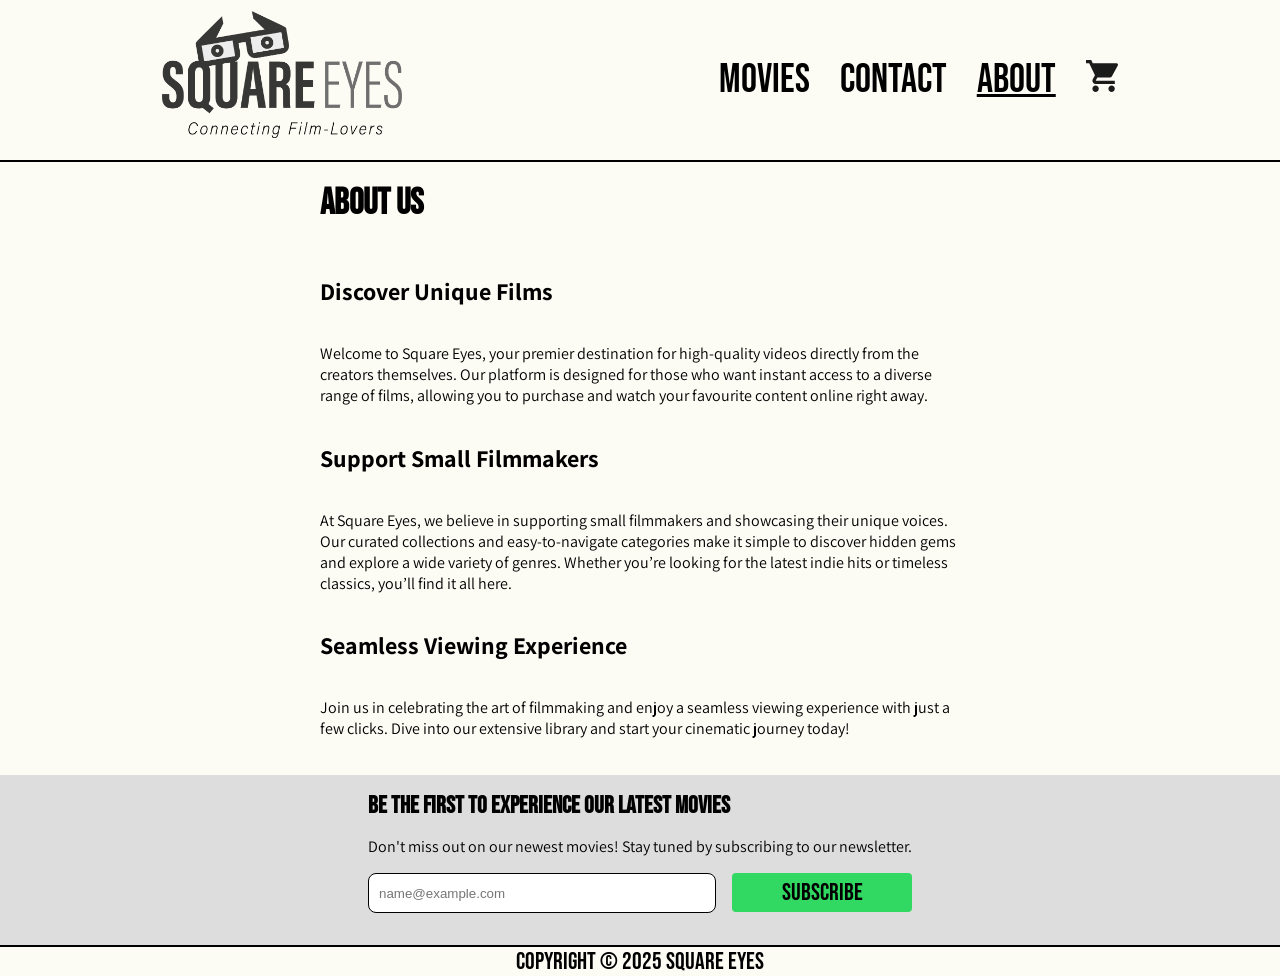
==== public/about.html @ 6554b909 "Restructured files and folder, and deleted leftover/empty css folder on root level." ====
<!DOCTYPE html>
<html lang="en">

<head>
    <meta charset="UTF-8">
    <meta name="description" content="Learn more about Square Eyes, our mission, and our commitment to providing unique, high-quality movies.">
    <meta name="viewport" content="width=device-width, initial-scale=1.0">
    <title>Square Eyes - About Us</title>
    <link rel="stylesheet" href="assets/css/styles.css">
</head>

<body>
<header class="flex align-center justify-space-around">
    <a href="index.html">
        <img src="assets/images/SquareEyes_Logo.png" id="logo" alt="Square Eyes logo">
    </a>
    <nav class="hide-on-mobile">
        <ul class="flex">
            <li><a href="index.html">Movies</a></li>
            <li><a href="contact.html">Contact</a></li>
            <li><a class="active-tab" href="about.html">About</a></li>
            <li>
                <a href="checkout.html" aria-label="Go to checkout">
                    <svg xmlns="http://www.w3.org/2000/svg" width="32" height="32" viewBox="0 0 32 32">
                        <path d="M25.6 25.6C23.824 25.6 22.4 27.024 22.4 28.8C22.4 29.6487 22.7371 30.4626 23.3373 31.0627C23.9374 31.6629 24.7513 32 25.6 32C26.4487 32 27.2626 31.6629 27.8627 31.0627C28.4629 30.4626 28.8 29.6487 28.8 28.8C28.8 27.9513 28.4629 27.1374 27.8627 26.5373C27.2626 25.9371 26.4487 25.6 25.6 25.6ZM0 0V3.2H3.2L8.96 15.344L6.784 19.264C6.544 19.712 6.4 20.24 6.4 20.8C6.4 21.6487 6.73714 22.4626 7.33726 23.0627C7.93737 23.6629 8.75131 24 9.6 24H28.8V20.8H10.272C10.1659 20.8 10.0642 20.7579 9.98916 20.6828C9.91414 20.6078 9.872 20.5061 9.872 20.4C9.872 20.32 9.888 20.256 9.92 20.208L11.36 17.6H23.28C24.48 17.6 25.536 16.928 26.08 15.952L31.808 5.6C31.92 5.344 32 5.072 32 4.8C32 4.37565 31.8314 3.96869 31.5314 3.66863C31.2313 3.36857 30.8243 3.2 30.4 3.2H6.736L5.232 0M9.6 25.6C7.824 25.6 6.4 27.024 6.4 28.8C6.4 29.6487 6.73714 30.4626 7.33726 31.0627C7.93737 31.6629 8.75131 32 9.6 32C10.4487 32 11.2626 31.6629 11.8627 31.0627C12.4629 30.4626 12.8 29.6487 12.8 28.8C12.8 27.9513 12.4629 27.1374 11.8627 26.5373C11.2626 25.9371 10.4487 25.6 9.6 25.6Z" fill="#1B1B1A" />
                    </svg>
                </a>
            </li>
        </ul>
    </nav>
    <label id="hamburger-menu" aria-label="Toggle mobile navigation menu">
        <input type="checkbox">
    </label>
    <aside id="sidebar">
        <nav>
            <ul>
                <li>
                    <svg xmlns="http://www.w3.org/2000/svg" width="32" height="28" viewBox="0 0 40 32">
                        <path d="M0 32V0H4L8 8H14L10 0H14L18 8H24L20 0H24L28 8H34L30 0H40V32H0Z" fill="black" />
                    </svg>
                    <a href="index.html">Movies</a>
                </li>
                <li>
                    <svg xmlns="http://www.w3.org/2000/svg" width="32" height="24" viewBox="0 0 40 32">
                        <path d="M4 32C2.9 32 1.95867 31.6087 1.176 30.826C0.393333 30.0433 0.00133333 29.1013 0 28V4C0 2.9 0.392 1.95867 1.176 1.176C1.96 0.393333 2.90133 0.00133333 4 0H36C37.1 0 38.042 0.392 38.826 1.176C39.61 1.96 40.0013 2.90133 40 4V28C40 29.1 39.6087 30.042 38.826 30.826C38.0433 31.61 37.1013 32.0013 36 32H4ZM20 18L36 8V4L20 14L4 4V8L20 18Z" fill="black" />
                    </svg>
                    <a href="contact.html">Contact</a>
                </li>
                <li>
                    <svg xmlns="http://www.w3.org/2000/svg" width="32" height="32" viewBox="0 0 40 40">
                        <path d="M22 14H18V10H22M22 30H18V18H22M20 0C17.3736 0 14.7728 0.517315 12.3463 1.52241C9.91982 2.5275 7.71504 4.00069 5.85786 5.85786C2.10714 9.60859 0 14.6957 0 20C0 25.3043 2.10714 30.3914 5.85786 34.1421C7.71504 35.9993 9.91982 37.4725 12.3463 38.4776C14.7728 39.4827 17.3736 40 20 40C25.3043 40 30.3914 37.8929 34.1421 34.1421C37.8929 30.3914 40 25.3043 40 20C40 17.3736 39.4827 14.7728 38.4776 12.3463C37.4725 9.91982 35.9993 7.71504 34.1421 5.85786C32.285 4.00069 30.0802 2.5275 27.6537 1.52241C25.2272 0.517315 22.6264 0 20 0Z" fill="black" />
                    </svg>
                    <a href="about.html">About</a>
                </li>
                <li>
                    <svg xmlns="http://www.w3.org/2000/svg" width="32" height="32" viewBox="0 0 40 40">
                        <path d="M32 32C29.78 32 28 33.78 28 36C28 37.0609 28.4214 38.0783 29.1716 38.8284C29.9217 39.5786 30.9391 40 32 40C33.0609 40 34.0783 39.5786 34.8284 38.8284C35.5786 38.0783 36 37.0609 36 36C36 34.9391 35.5786 33.9217 34.8284 33.1716C34.0783 32.4214 33.0609 32 32 32ZM0 0V4H4L11.2 19.18L8.48 24.08C8.18 24.64 8 25.3 8 26C8 27.0609 8.42143 28.0783 9.17157 28.8284C9.92172 29.5786 10.9391 30 12 30H36V26H12.84C12.7074 26 12.5802 25.9473 12.4864 25.8536C12.3927 25.7598 12.34 25.6326 12.34 25.5C12.34 25.4 12.36 25.32 12.4 25.26L14.2 22H29.1C30.6 22 31.92 21.16 32.6 19.94L39.76 7C39.9 6.68 40 6.34 40 6C40 5.46957 39.7893 4.96086 39.4142 4.58579C39.0391 4.21071 38.5304 4 38 4H8.42L6.54 0M12 32C9.78 32 8 33.78 8 36C8 37.0609 8.42143 38.0783 9.17157 38.8284C9.92172 39.5786 10.9391 40 12 40C13.0609 40 14.0783 39.5786 14.8284 38.8284C15.5786 38.0783 16 37.0609 16 36C16 34.9391 15.5786 33.9217 14.8284 33.1716C14.0783 32.4214 13.0609 32 12 32Z" fill="#1B1B1A" />
                    </svg>
                    <a href="checkout.html">Cart</a>
                </li>
            </ul>
        </nav>
    </aside>
</header>
<main class="centered-grid-layout">
    <section class="flex flex-column">
        <h1>about us</h1>
        <h2>discover unique films</h2>
        <p>Welcome to Square Eyes, your premier destination for high-quality videos directly from the
            creators themselves. Our platform is designed for those who want instant access to a diverse range of
            films, allowing you to purchase and watch your favourite content online right away.</p>
        <h2>support small filmmakers</h2>
        <p>At Square Eyes, we believe in supporting small filmmakers and showcasing their unique voices. Our
            curated collections and easy-to-navigate categories make it simple to discover hidden gems and explore a
            wide variety of genres. Whether you’re looking for the latest indie hits or timeless classics, you’ll
            find it all here.</p>
        <h2>seamless viewing experience</h2>
        <p>Join us in celebrating the art of filmmaking and enjoy a seamless viewing experience with just a
            few clicks. Dive into our extensive library and start your cinematic journey today!</p>
    </section>
</main>
<footer>
    <div id="newsletter" class="centered-grid-layout">
        <div class="flex flex-column m-t-b-1">
            <span id="newsletter-header" class="text-bold text-uppercase">be the first to experience our latest movies</span>
            <p>Don't miss out on our newest movies! Stay tuned by subscribing to our newsletter.</p>
            <div id="newsletter-input-container">
                <input class="input-style" type="text" placeholder="name@example.com" aria-label="Email address">
                <button class="button" type="button"> subscribe</button>
            </div>
        </div>
    </div>
    <div class="flex">
        <span id="copyright">Copyright © 2025 Square Eyes</span>
    </div>
</footer>
</body>
</html>
---- public/assets/css/styles.css ----
/* Use import to split up your CSS into manageable chunks */
@import url("reset.css");
/* Files that are only needed to be imported are called partials */
/* These are marked with an underscore: */
@import url("variables.css");
/* Feel free to add as many of these imports as you need */
@import url("utilities.css");
@import url("typography.css");
@import url("hamburger-menu.css");

body {
    background-color: var(--color-background-primary);
    display: flex;
    flex-direction: column;
}

main {
    flex: 1;
}

header {
    display: flex;
    align-items: center;
    justify-content: space-around;
    padding: 5rem 1.50rem;
    border-bottom: 2px solid var(--color-primary);
    height: 6.25rem;
    position: sticky;
    top: 0;
    background-color: var(--color-background-primary);
    z-index: 1;
}

.centered-grid-layout {
    margin-top: 1.25rem;
    display: grid;
    align-items: start;
    justify-items: center;
    gap: 1.875rem;
}

#logo {
    width: clamp(156px, 50vw, 240px);
    height: auto;
}

nav ul {
    list-style: none;
    gap: 1.875rem;
}

nav ul li a:hover {
    border-top: 2px solid var(--color-primary);
    border-bottom: 2px solid var(--color-primary);
}

textarea {
    resize: none;
    height: 12.5rem;
    padding: 0.625rem 0 0 0.625rem;
}

form.flex .flex-row {
    gap: var(--gap-md);
}

.hero {
    background: url("../images/Hero.jpg") no-repeat center/cover;
    width: clamp(345px, 95vw, 1065px);
    height: clamp(339px, 95vh, 628px);
}

.hero-content {
    display: flex;
    flex-direction: column;
    align-items: center;
    height: 100%;
    justify-content: space-evenly;
    text-align: center;
    background: rgba(0, 0, 0, 0.66);
}

.movie-card {
    display: flex;
    flex-direction: column;
    gap: 0.25rem;
    background-color: var(--color-background-secondary);
}

.movie-card > a > img {
    width: 254px;
    height: 378px;
}

.movie-card > p > a {
    text-decoration: none;
}

#movies-container {
    display: grid;
    grid-template-columns: repeat(4, 1fr);
    grid-template-areas: "movie1 movie2 movie3 movie4";
    gap: 1rem;
}

#movies-filter-bar {
    display: flex;
    align-items: center;
    border-radius: 0.375rem;
    margin-bottom: 1.875rem;
    position: relative;
}

#filter-dropdown {
    display: none;
    position: absolute;
    top: 100%;
    background: var(--color-background-primary);
    border: 1px solid #ccc;
}

#filter-dropdown ul {
    list-style: none;
    margin: 0;
    padding: 0;
}

#filter-toggle {
    display: flex;
    align-items: center;
    padding: 0.5rem 1rem;
    border-radius: 4px;
}

#filter-dropdown button {
    background: none;
    border: none;
    width: 100%;
    padding: 0.5rem 1rem;
    cursor: pointer;
}

#filter-dropdown button:hover {
    background: #eee;
}

.movie-description-content {
    display: flex;
    place-items: center;
    gap: 4.375rem;
}

.movie-description-content > img {
    width: 380px;
    height: 560px;
}

.movie-description-container {
    display: flex;
    width: 21.25rem;
    flex-direction: column;
    justify-content: center;
}

button,
button:link,
button:visited {
    font-family: var(--display-font), sans-serif;
    font-size: var(--font-size-md);
    text-transform: uppercase;
    text-decoration: none;
    text-align: center;
    background-color: var(--color-standard-button-background);
    border-radius: 0.25rem;
    border: 0.25rem solid transparent;
    cursor: pointer;
}

button:hover {
    background-color: var(--color-background-primary);
    border: 0.25rem solid var(--color-standard-button-background);
}

.button-lg,
.button-lg:link,
.button-lg:visited {
    font-size: var(--font-size-lg);
    padding: 0.2rem 0.8rem 0 0.8rem;
}

.remove-from-cart-button {
    color: #fff;
    background-color: var(--color-remove-from-cart-button-background);
}

.remove-from-cart-button:hover {
    color: var(--color-primary);
    background-color: var(--color-background-primary);
    border: 0.25rem solid var(--color-remove-from-cart-button-background);
}

#order-summary {
    display: flex;
    flex-direction: column;
    height: fit-content;
    border: 1px solid var(--color-primary);
    width: 22rem;
}

#order-summary > h2 {
    border-bottom: 1px solid var(--color-primary);
    width: 100%;
    text-align: center;
}

#order-summary > div > p {
    margin: 0;
}

#order-summary > div {
    display: flex;
    justify-content: space-between;
    padding: 0 0.625rem;
    width: 100%;
    gap: var(--gap-sm);
    font-weight: 700;
}

#order-summary > div:only-of-type {
    justify-content: space-evenly;
}

#order-summary > div:last-child:not(:only-of-type) {
    border-top: 1px solid var(--color-primary);
    background-color: var(--color-background-secondary);
}

#newsletter {
    background-color: var(--color-background-secondary);
    border-bottom: 0.25rem #373736;
}

#newsletter-input-container {
    display: flex;
    align-items: flex-start;
    gap: var(--gap-md);
}

#newsletter-input-container input[type="text"] {
    flex-grow: 1;
}

#newsletter-input-container button {
    flex-grow: 0.5;
}

#copyright {
    font-family: var(--display-font), sans-serif;
    font-size: var(--font-size-md);
    border-top: 2px solid var(--color-primary);
    width: 100%;
    text-align: center;
}

.input-style {
    border-radius: 0.5rem;
    border: 1px solid var(--color-primary);
    margin-bottom: 1rem;
}

input {
    margin-bottom: 1rem;
    height: 2.5rem;
    padding: 0 0.625rem;
}

.left-and-right-cols-flex {
    display: flex;
    justify-content: space-between;
    gap: 10rem;
}

.left-and-right-cols-flex > div {
    gap: var(--gap-md);
}

.hidden {
    display: none;
}

#loading {
    font-size: 1.5rem;
    font-weight: bold;
}

@media (max-width: 1024px) {
    #movies-container {
        grid-template-columns: repeat(3, 1fr);
        grid-template-areas: 
            "movie1 movie2 movie3"
            ". movie4 .";
    }
}

@media (max-width: 900px) {
    #order-summary {
        width: auto;
    }
}

@media (max-width: 768px) {
    header {
        justify-content: space-between;
        border-bottom: none;
    }

    .centered-grid-layout {
        gap: var(--gap-md);
    }

    .hide-on-mobile {
        display: none;
    }

    .latest-movies {
        flex-direction: column;
    }

    #movies-container {
        grid-template-columns: repeat(2, 1fr);
        grid-template-areas: 
            "movie1 movie2"
            "movie3 movie4";
    }

    .secondary-hero > a {
        top: 70%;
    }

    .left-and-right-cols-flex {
        flex-direction: column;
        justify-content: flex-start;
        gap: var(--gap-md);
    }

    .movie-description-content {
        flex-direction: column;
        gap: var(--gap-md);
    }

    #newsletter {
        padding: 0 1rem;
        margin-bottom: 0;
    }

    #newsletter-input-container {
        gap: var(--gap-sm);
    }
}

@media (max-width: 480px) {
    header {
        padding: 4rem 1.50rem;
    }

    #movies-container {
        grid-template-columns: 1fr;
        grid-template-areas:
            "movie1"
            "movie2"
            "movie3"
            "movie4";
    }

    #newsletter-input-container {
        flex-direction: column;
        gap: var(--gap-sm);
    }

    #newsletter-input-container input[type="text"] {
        width: 100%;
    }

    #newsletter-input-container button {
        width: 100%;
    }
}
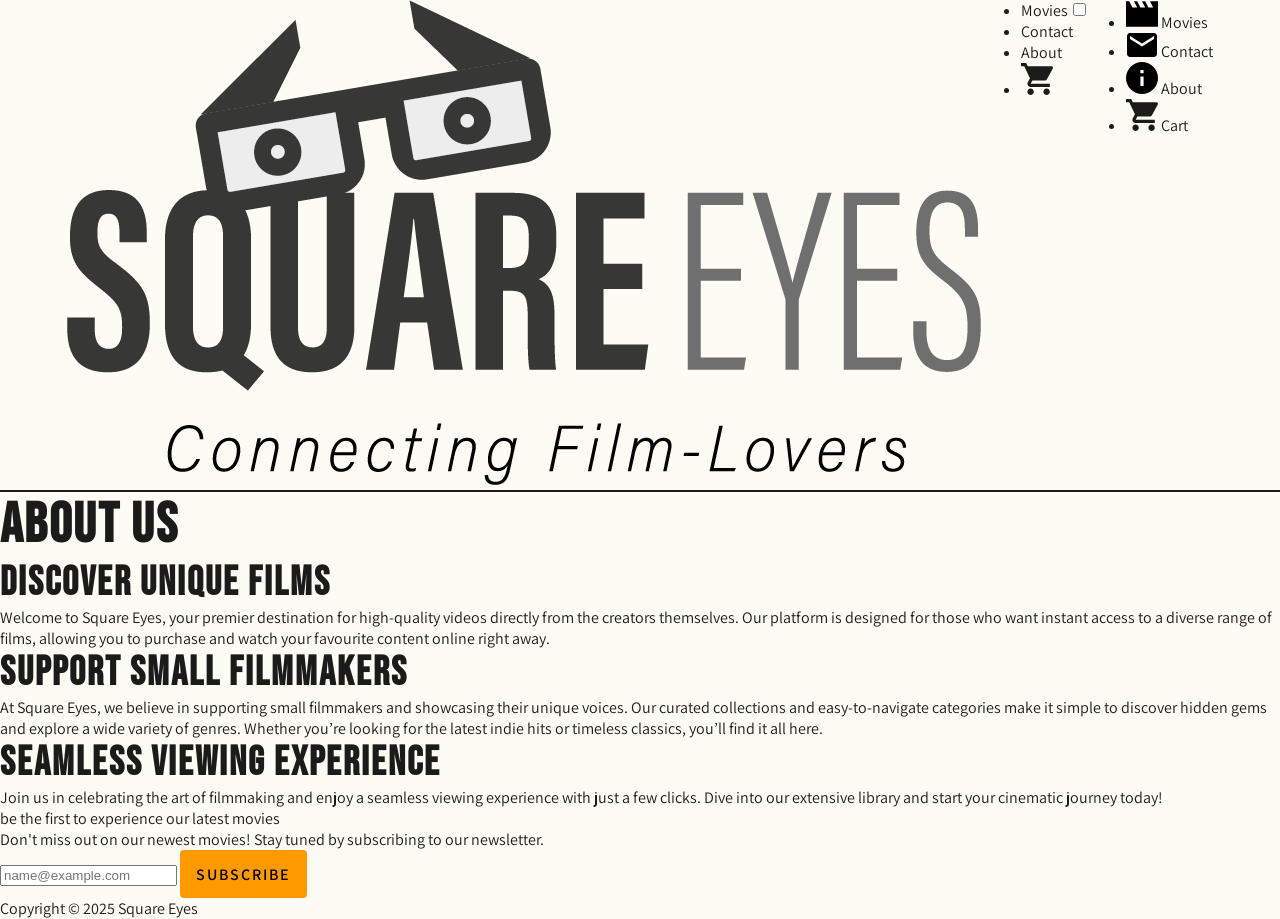
==== commit 5e997b41: "WIP: Home page redesign, HTML and scripts update" ====
--- a/public/about.html
+++ b/public/about.html
@@ -10,9 +10,9 @@
 </head>
 
 <body>
-<header class="flex align-center justify-space-around">
+<header>
     <a href="index.html">
-        <img src="assets/images/SquareEyes_Logo.png" id="logo" alt="Square Eyes logo">
+        <img src="assets/images/SquareEyes_Logo.png" id="logo" alt="">
     </a>
     <nav class="hide-on-mobile">
         <ul class="flex">
--- a/public/assets/css/styles.css
+++ b/public/assets/css/styles.css
@@ -1,387 +1,321 @@
-/* Use import to split up your CSS into manageable chunks */
 @import url("reset.css");
-/* Files that are only needed to be imported are called partials */
-/* These are marked with an underscore: */
 @import url("variables.css");
-/* Feel free to add as many of these imports as you need */
-@import url("utilities.css");
-@import url("typography.css");
-@import url("hamburger-menu.css");
+@import url('https://fonts.googleapis.com/icon?family=Material+Icons');
+
+:root {
+    font-size: 16px;
+}
 
 body {
-    background-color: var(--color-background-primary);
-    display: flex;
-    flex-direction: column;
+    background-color: var(--color-background);
+    font-size: 1rem;
+    font-family: var(--font-body), sans-serif;
+    color: var(--color-text);
+}
+
+h1, h2, .hero-headline {
+    font-family: var(--font-display), sans-serif;
+}
+
+h1 {
+    font-size: 3.5rem;
+    letter-spacing: var(--letter-spacing-md);
+}
+
+h2 {
+    font-size: 2.5rem;
+    letter-spacing: var(--letter-spacing-md);
+}
+
+p {
+    font-family: var(--font-body), sans-serif;
+}
+
+label {
+    font-weight: 700;
+    font-family: var(--font-body), sans-serif;
+}
+
+a {
+    text-decoration: none;
+    color: inherit;
+}
+
+header {
+    position: sticky;
+    top: 0;
+    z-index: 10;
+    display: flex;
+    justify-content: center;
+    background-color: var(--color-background);
+    border-bottom: 2px solid var(--color-text);
 }
 
 main {
     flex: 1;
 }
 
-header {
+button {
+    font-family: var(--font-body), sans-serif;
+    text-transform: uppercase;
+    font-size: inherit;
+    font-weight: 600;
+    letter-spacing: 2px;
+    height: 3rem;
+    width: auto;
+    background-color: var(--color-primary);
+    border: none;
+    border-radius: 4px;
+    padding-inline: 1rem;
+}
+
+button:hover {
+}
+
+.site-header {
+    max-width: 75rem;
+    width: 100%;
+    padding: 1rem 4rem;
     display: flex;
     align-items: center;
-    justify-content: space-around;
-    padding: 5rem 1.50rem;
-    border-bottom: 2px solid var(--color-primary);
-    height: 6.25rem;
-    position: sticky;
-    top: 0;
-    background-color: var(--color-background-primary);
-    z-index: 1;
-}
-
-.centered-grid-layout {
-    margin-top: 1.25rem;
-    display: grid;
-    align-items: start;
-    justify-items: center;
-    gap: 1.875rem;
-}
-
-#logo {
-    width: clamp(156px, 50vw, 240px);
-    height: auto;
-}
-
-nav ul {
+    justify-content: space-between;
+}
+
+.logo img {
+    width: 282px;
+    aspect-ratio: 2;
+}
+
+.nav-links {
     list-style: none;
-    gap: 1.875rem;
-}
-
-nav ul li a:hover {
-    border-top: 2px solid var(--color-primary);
-    border-bottom: 2px solid var(--color-primary);
-}
-
-textarea {
-    resize: none;
-    height: 12.5rem;
-    padding: 0.625rem 0 0 0.625rem;
-}
-
-form.flex .flex-row {
-    gap: var(--gap-md);
+    display: flex;
+    gap: 2rem;
+    font-size: 1.125rem;
+    letter-spacing: 1.5px;
+}
+
+.nav-link {
+    font-family: var(--font-display), sans-serif;
+}
+
+.nav-link:hover {
+    text-decoration: underline;
+    text-decoration-color: var(--color-border);
+}
+
+.nav-link-active, .link {
+    text-decoration: underline;
+    text-decoration-color: var(--color-primary);
+}
+
+.link {
+    font-weight: 600;
+}
+
+.nav-toggle {
+}
+
+.mobile-nav {
+}
+
+.mobile-nav ul {
+}
+
+.mobile-nav ul li a {
+}
+
+.page-wrapper {
+    padding-inline: var(--space-7);
+    max-width: 75rem;
+    width: 100%;
+    margin-block: 0;
+    margin-inline: auto;
+    padding-block: 3rem;
+    gap: 3rem;
 }
 
 .hero {
-    background: url("../images/Hero.jpg") no-repeat center/cover;
-    width: clamp(345px, 95vw, 1065px);
-    height: clamp(339px, 95vh, 628px);
+    position: relative;
+    height: 80vh;
+    background-image: url('../images/Hero.jpg');
+    background-size: cover;
+    background-position: center 30%;
+    display: flex;
+}
+
+.image-overlay {
+    width: 100%;
+    max-width: 37.5rem;
+    height: 100%;
+    background: rgba(0, 0, 0, 0.66);
+    display: flex;
+    flex-direction: column;
+    justify-content: center;
+    padding: 4rem;
 }
 
 .hero-content {
+    color: var(--color-background);
+}
+
+.hero-headline {
+    font-family: var(--font-display), sans-serif;
+    font-size: 4.5rem;
+    letter-spacing: 2px;
+    padding-bottom: 1rem;
+}
+
+.hero-eyebrow {
+    color: var(--color-primary);
+    font-family: var(--font-body), sans-serif;
+    font-weight: 600;
+    text-transform: uppercase;
+    letter-spacing: 3px;
+    padding-bottom: 0.5rem;
+}
+
+.hero-sub {
+    padding-bottom: 2rem;
+}
+
+.top-rated-movies-section-header {
+    display: flex;
+    justify-content: space-between;
+}
+
+.section-content {
     display: flex;
     flex-direction: column;
-    align-items: center;
-    height: 100%;
-    justify-content: space-evenly;
-    text-align: center;
-    background: rgba(0, 0, 0, 0.66);
-}
-
-.movie-card {
-    display: flex;
-    flex-direction: column;
-    gap: 0.25rem;
-    background-color: var(--color-background-secondary);
-}
-
-.movie-card > a > img {
-    width: 254px;
-    height: 378px;
-}
-
-.movie-card > p > a {
-    text-decoration: none;
-}
-
-#movies-container {
+    gap: 4rem;
+}
+
+.card-grid {
     display: grid;
     grid-template-columns: repeat(4, 1fr);
     grid-template-areas: "movie1 movie2 movie3 movie4";
+}
+
+.card {
+    width: 15.625rem;
+    display: flex;
+    flex-direction: column;
     gap: 1rem;
-}
-
-#movies-filter-bar {
+    padding: 1rem;
+    border: solid 1px var(--color-border);
+}
+
+.card-content {
+    display: flex;
+    flex-direction: column;
+    flex: 1;
+    gap: var(--space-1);
+}
+
+.card-content-row {
+    display: flex;
+    justify-content: space-between;
+    font-weight: 600;
+}
+
+.card-title {
+    text-transform: uppercase;
+    flex: 1;
+}
+
+.card img {
+    width: 13.625rem;
+    height: 21.25rem;
+}
+
+.card-tag {
     display: flex;
     align-items: center;
-    border-radius: 0.375rem;
-    margin-bottom: 1.875rem;
-    position: relative;
-}
-
-#filter-dropdown {
-    display: none;
-    position: absolute;
-    top: 100%;
-    background: var(--color-background-primary);
-    border: 1px solid #ccc;
-}
-
-#filter-dropdown ul {
-    list-style: none;
-    margin: 0;
-    padding: 0;
-}
-
-#filter-toggle {
-    display: flex;
-    align-items: center;
-    padding: 0.5rem 1rem;
+    height: 1.625rem;
+    padding: var(--space-1);
+    color: var(--color-background);
+    background-color: var(--color-text);
+    width: fit-content;
     border-radius: 4px;
 }
 
-#filter-dropdown button {
-    background: none;
-    border: none;
-    width: 100%;
-    padding: 0.5rem 1rem;
-    cursor: pointer;
-}
-
-#filter-dropdown button:hover {
-    background: #eee;
-}
-
-.movie-description-content {
-    display: flex;
-    place-items: center;
-    gap: 4.375rem;
-}
-
-.movie-description-content > img {
-    width: 380px;
-    height: 560px;
-}
-
-.movie-description-container {
-    display: flex;
-    width: 21.25rem;
-    flex-direction: column;
-    justify-content: center;
-}
-
-button,
-button:link,
-button:visited {
-    font-family: var(--display-font), sans-serif;
-    font-size: var(--font-size-md);
-    text-transform: uppercase;
-    text-decoration: none;
-    text-align: center;
-    background-color: var(--color-standard-button-background);
-    border-radius: 0.25rem;
-    border: 0.25rem solid transparent;
-    cursor: pointer;
-}
-
-button:hover {
-    background-color: var(--color-background-primary);
-    border: 0.25rem solid var(--color-standard-button-background);
-}
-
-.button-lg,
-.button-lg:link,
-.button-lg:visited {
-    font-size: var(--font-size-lg);
-    padding: 0.2rem 0.8rem 0 0.8rem;
-}
-
-.remove-from-cart-button {
-    color: #fff;
-    background-color: var(--color-remove-from-cart-button-background);
-}
-
-.remove-from-cart-button:hover {
-    color: var(--color-primary);
-    background-color: var(--color-background-primary);
-    border: 0.25rem solid var(--color-remove-from-cart-button-background);
-}
-
-#order-summary {
-    display: flex;
-    flex-direction: column;
-    height: fit-content;
-    border: 1px solid var(--color-primary);
-    width: 22rem;
-}
-
-#order-summary > h2 {
-    border-bottom: 1px solid var(--color-primary);
-    width: 100%;
-    text-align: center;
-}
-
-#order-summary > div > p {
-    margin: 0;
-}
-
-#order-summary > div {
-    display: flex;
-    justify-content: space-between;
-    padding: 0 0.625rem;
-    width: 100%;
-    gap: var(--gap-sm);
-    font-weight: 700;
-}
-
-#order-summary > div:only-of-type {
-    justify-content: space-evenly;
-}
-
-#order-summary > div:last-child:not(:only-of-type) {
-    border-top: 1px solid var(--color-primary);
-    background-color: var(--color-background-secondary);
-}
-
-#newsletter {
-    background-color: var(--color-background-secondary);
-    border-bottom: 0.25rem #373736;
-}
-
-#newsletter-input-container {
-    display: flex;
-    align-items: flex-start;
-    gap: var(--gap-md);
-}
-
-#newsletter-input-container input[type="text"] {
-    flex-grow: 1;
-}
-
-#newsletter-input-container button {
-    flex-grow: 0.5;
-}
-
-#copyright {
-    font-family: var(--display-font), sans-serif;
-    font-size: var(--font-size-md);
-    border-top: 2px solid var(--color-primary);
-    width: 100%;
-    text-align: center;
-}
-
-.input-style {
-    border-radius: 0.5rem;
-    border: 1px solid var(--color-primary);
-    margin-bottom: 1rem;
-}
-
-input {
-    margin-bottom: 1rem;
-    height: 2.5rem;
-    padding: 0 0.625rem;
-}
-
-.left-and-right-cols-flex {
-    display: flex;
-    justify-content: space-between;
-    gap: 10rem;
-}
-
-.left-and-right-cols-flex > div {
-    gap: var(--gap-md);
+.card-prices {
+    display: flex;
+    gap: var(--space-1);
+}
+
+.card-price-original {
+    color: var(--color-text-muted);
+    text-decoration: line-through;
+}
+
+.promo-banner {
+}
+
+.promo-content {
+}
+
+.promo-image {
+}
+
+.newsletter {
+}
+
+.newsletter-inner {
+}
+
+.newsletter-text {
+}
+
+.newsletter-form {
+}
+
+.newsletter-form input {
+}
+
+.contact-wrapper, .checkout-wrapper {
+
+}
+
+input,
+textarea {
+}
+
+.filter-bar {
+}
+
+.filter-dropdown {
+}
+
+.movie-detail {
+}
+
+.movie-info {
+}
+
+.checkout-summary {
 }
 
 .hidden {
     display: none;
 }
 
-#loading {
-    font-size: 1.5rem;
-    font-weight: bold;
-}
-
 @media (max-width: 1024px) {
-    #movies-container {
-        grid-template-columns: repeat(3, 1fr);
-        grid-template-areas: 
-            "movie1 movie2 movie3"
-            ". movie4 .";
+    .card-grid {
     }
 }
 
-@media (max-width: 900px) {
-    #order-summary {
-        width: auto;
+@media (max-width: 768px) {
+    .card-grid {
+        
     }
 }
 
-@media (max-width: 768px) {
-    header {
-        justify-content: space-between;
-        border-bottom: none;
+@media (max-width: 480px) {
+    :root {
+        font-size: 14px;
     }
-
-    .centered-grid-layout {
-        gap: var(--gap-md);
+    
+    .card-grid {
+        
     }
-
-    .hide-on-mobile {
-        display: none;
-    }
-
-    .latest-movies {
-        flex-direction: column;
-    }
-
-    #movies-container {
-        grid-template-columns: repeat(2, 1fr);
-        grid-template-areas: 
-            "movie1 movie2"
-            "movie3 movie4";
-    }
-
-    .secondary-hero > a {
-        top: 70%;
-    }
-
-    .left-and-right-cols-flex {
-        flex-direction: column;
-        justify-content: flex-start;
-        gap: var(--gap-md);
-    }
-
-    .movie-description-content {
-        flex-direction: column;
-        gap: var(--gap-md);
-    }
-
-    #newsletter {
-        padding: 0 1rem;
-        margin-bottom: 0;
-    }
-
-    #newsletter-input-container {
-        gap: var(--gap-sm);
-    }
-}
-
-@media (max-width: 480px) {
-    header {
-        padding: 4rem 1.50rem;
-    }
-
-    #movies-container {
-        grid-template-columns: 1fr;
-        grid-template-areas:
-            "movie1"
-            "movie2"
-            "movie3"
-            "movie4";
-    }
-
-    #newsletter-input-container {
-        flex-direction: column;
-        gap: var(--gap-sm);
-    }
-
-    #newsletter-input-container input[type="text"] {
-        width: 100%;
-    }
-
-    #newsletter-input-container button {
-        width: 100%;
-    }
-}+}
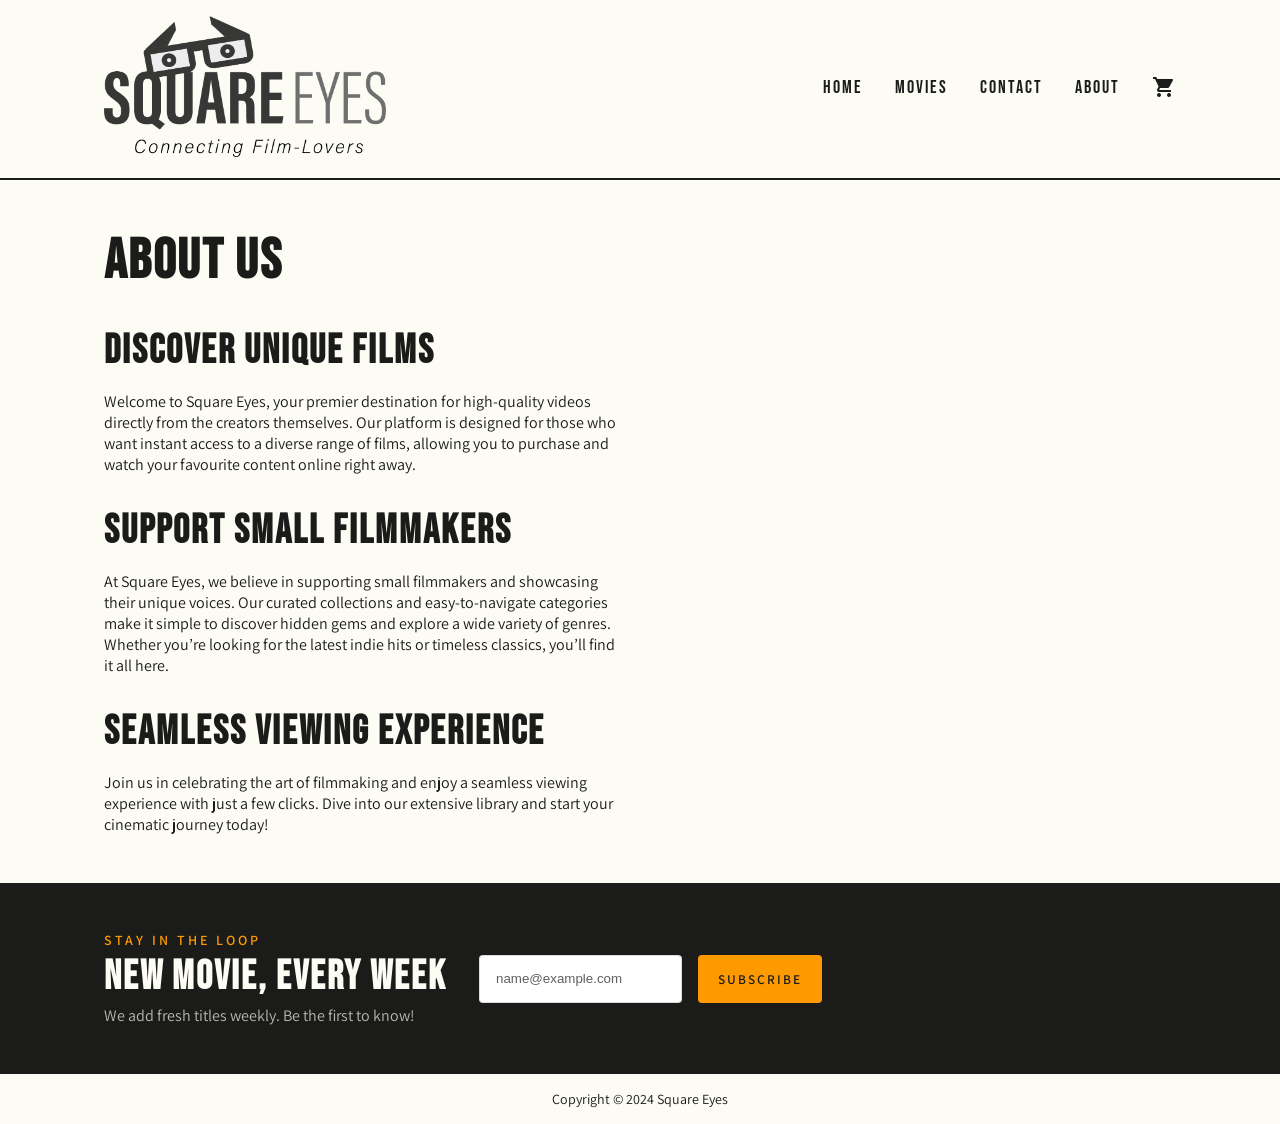
==== commit 1f2ab02d: "Redesigned About Us page." ====
--- a/public/about.html
+++ b/public/about.html
@@ -1,98 +1,52 @@
 <!DOCTYPE html>
 <html lang="en">
-
 <head>
     <meta charset="UTF-8">
     <meta name="description" content="Learn more about Square Eyes, our mission, and our commitment to providing unique, high-quality movies.">
     <meta name="viewport" content="width=device-width, initial-scale=1.0">
     <title>Square Eyes - About Us</title>
     <link rel="stylesheet" href="assets/css/styles.css">
+    <script src="assets/scripts/header.js" defer></script>
+    <script src="assets/scripts/footer.js" defer></script>
 </head>
 
 <body>
-<header>
-    <a href="index.html">
-        <img src="assets/images/SquareEyes_Logo.png" id="logo" alt="">
-    </a>
-    <nav class="hide-on-mobile">
-        <ul class="flex">
-            <li><a href="index.html">Movies</a></li>
-            <li><a href="contact.html">Contact</a></li>
-            <li><a class="active-tab" href="about.html">About</a></li>
-            <li>
-                <a href="checkout.html" aria-label="Go to checkout">
-                    <svg xmlns="http://www.w3.org/2000/svg" width="32" height="32" viewBox="0 0 32 32">
-                        <path d="M25.6 25.6C23.824 25.6 22.4 27.024 22.4 28.8C22.4 29.6487 22.7371 30.4626 23.3373 31.0627C23.9374 31.6629 24.7513 32 25.6 32C26.4487 32 27.2626 31.6629 27.8627 31.0627C28.4629 30.4626 28.8 29.6487 28.8 28.8C28.8 27.9513 28.4629 27.1374 27.8627 26.5373C27.2626 25.9371 26.4487 25.6 25.6 25.6ZM0 0V3.2H3.2L8.96 15.344L6.784 19.264C6.544 19.712 6.4 20.24 6.4 20.8C6.4 21.6487 6.73714 22.4626 7.33726 23.0627C7.93737 23.6629 8.75131 24 9.6 24H28.8V20.8H10.272C10.1659 20.8 10.0642 20.7579 9.98916 20.6828C9.91414 20.6078 9.872 20.5061 9.872 20.4C9.872 20.32 9.888 20.256 9.92 20.208L11.36 17.6H23.28C24.48 17.6 25.536 16.928 26.08 15.952L31.808 5.6C31.92 5.344 32 5.072 32 4.8C32 4.37565 31.8314 3.96869 31.5314 3.66863C31.2313 3.36857 30.8243 3.2 30.4 3.2H6.736L5.232 0M9.6 25.6C7.824 25.6 6.4 27.024 6.4 28.8C6.4 29.6487 6.73714 30.4626 7.33726 31.0627C7.93737 31.6629 8.75131 32 9.6 32C10.4487 32 11.2626 31.6629 11.8627 31.0627C12.4629 30.4626 12.8 29.6487 12.8 28.8C12.8 27.9513 12.4629 27.1374 11.8627 26.5373C11.2626 25.9371 10.4487 25.6 9.6 25.6Z" fill="#1B1B1A" />
-                    </svg>
-                </a>
-            </li>
-        </ul>
-    </nav>
-    <label id="hamburger-menu" aria-label="Toggle mobile navigation menu">
-        <input type="checkbox">
-    </label>
-    <aside id="sidebar">
-        <nav>
-            <ul>
-                <li>
-                    <svg xmlns="http://www.w3.org/2000/svg" width="32" height="28" viewBox="0 0 40 32">
-                        <path d="M0 32V0H4L8 8H14L10 0H14L18 8H24L20 0H24L28 8H34L30 0H40V32H0Z" fill="black" />
-                    </svg>
-                    <a href="index.html">Movies</a>
-                </li>
-                <li>
-                    <svg xmlns="http://www.w3.org/2000/svg" width="32" height="24" viewBox="0 0 40 32">
-                        <path d="M4 32C2.9 32 1.95867 31.6087 1.176 30.826C0.393333 30.0433 0.00133333 29.1013 0 28V4C0 2.9 0.392 1.95867 1.176 1.176C1.96 0.393333 2.90133 0.00133333 4 0H36C37.1 0 38.042 0.392 38.826 1.176C39.61 1.96 40.0013 2.90133 40 4V28C40 29.1 39.6087 30.042 38.826 30.826C38.0433 31.61 37.1013 32.0013 36 32H4ZM20 18L36 8V4L20 14L4 4V8L20 18Z" fill="black" />
-                    </svg>
-                    <a href="contact.html">Contact</a>
-                </li>
-                <li>
-                    <svg xmlns="http://www.w3.org/2000/svg" width="32" height="32" viewBox="0 0 40 40">
-                        <path d="M22 14H18V10H22M22 30H18V18H22M20 0C17.3736 0 14.7728 0.517315 12.3463 1.52241C9.91982 2.5275 7.71504 4.00069 5.85786 5.85786C2.10714 9.60859 0 14.6957 0 20C0 25.3043 2.10714 30.3914 5.85786 34.1421C7.71504 35.9993 9.91982 37.4725 12.3463 38.4776C14.7728 39.4827 17.3736 40 20 40C25.3043 40 30.3914 37.8929 34.1421 34.1421C37.8929 30.3914 40 25.3043 40 20C40 17.3736 39.4827 14.7728 38.4776 12.3463C37.4725 9.91982 35.9993 7.71504 34.1421 5.85786C32.285 4.00069 30.0802 2.5275 27.6537 1.52241C25.2272 0.517315 22.6264 0 20 0Z" fill="black" />
-                    </svg>
-                    <a href="about.html">About</a>
-                </li>
-                <li>
-                    <svg xmlns="http://www.w3.org/2000/svg" width="32" height="32" viewBox="0 0 40 40">
-                        <path d="M32 32C29.78 32 28 33.78 28 36C28 37.0609 28.4214 38.0783 29.1716 38.8284C29.9217 39.5786 30.9391 40 32 40C33.0609 40 34.0783 39.5786 34.8284 38.8284C35.5786 38.0783 36 37.0609 36 36C36 34.9391 35.5786 33.9217 34.8284 33.1716C34.0783 32.4214 33.0609 32 32 32ZM0 0V4H4L11.2 19.18L8.48 24.08C8.18 24.64 8 25.3 8 26C8 27.0609 8.42143 28.0783 9.17157 28.8284C9.92172 29.5786 10.9391 30 12 30H36V26H12.84C12.7074 26 12.5802 25.9473 12.4864 25.8536C12.3927 25.7598 12.34 25.6326 12.34 25.5C12.34 25.4 12.36 25.32 12.4 25.26L14.2 22H29.1C30.6 22 31.92 21.16 32.6 19.94L39.76 7C39.9 6.68 40 6.34 40 6C40 5.46957 39.7893 4.96086 39.4142 4.58579C39.0391 4.21071 38.5304 4 38 4H8.42L6.54 0M12 32C9.78 32 8 33.78 8 36C8 37.0609 8.42143 38.0783 9.17157 38.8284C9.92172 39.5786 10.9391 40 12 40C13.0609 40 14.0783 39.5786 14.8284 38.8284C15.5786 38.0783 16 37.0609 16 36C16 34.9391 15.5786 33.9217 14.8284 33.1716C14.0783 32.4214 13.0609 32 12 32Z" fill="#1B1B1A" />
-                    </svg>
-                    <a href="checkout.html">Cart</a>
-                </li>
-            </ul>
-        </nav>
-    </aside>
-</header>
-<main class="centered-grid-layout">
-    <section class="flex flex-column">
-        <h1>about us</h1>
-        <h2>discover unique films</h2>
-        <p>Welcome to Square Eyes, your premier destination for high-quality videos directly from the
-            creators themselves. Our platform is designed for those who want instant access to a diverse range of
-            films, allowing you to purchase and watch your favourite content online right away.</p>
-        <h2>support small filmmakers</h2>
-        <p>At Square Eyes, we believe in supporting small filmmakers and showcasing their unique voices. Our
-            curated collections and easy-to-navigate categories make it simple to discover hidden gems and explore a
-            wide variety of genres. Whether you’re looking for the latest indie hits or timeless classics, you’ll
-            find it all here.</p>
-        <h2>seamless viewing experience</h2>
-        <p>Join us in celebrating the art of filmmaking and enjoy a seamless viewing experience with just a
-            few clicks. Dive into our extensive library and start your cinematic journey today!</p>
-    </section>
+<header></header>
+<main>
+    <div class="page-wrapper">
+        <section class="section-content">
+            <h1>About Us</h1>
+            <div class="text-wrapper">
+                <div class="text-block">
+                    <h2>Discover Unique Films</h2>
+                    <p>
+                        Welcome to Square Eyes, your premier destination for high-quality videos directly from the
+                        creators
+                        themselves. Our platform is designed for those who want instant access to a diverse range of
+                        films,
+                        allowing you to purchase and watch your favourite content online right away.
+                    </p>
+                </div>
+                <div class="text-block">
+                    <h2>Support Small Filmmakers</h2>
+                    <p>
+                        At Square Eyes, we believe in supporting small filmmakers and showcasing their unique voices.
+                        Our curated collections and easy-to-navigate categories make it simple to discover hidden gems
+                        and explore a wide variety of genres. Whether you’re looking for the latest indie hits or
+                        timeless classics, you’ll find it all here.
+                    </p>
+                </div>
+                <div class="text-block">
+                    <h2>Seamless Viewing Experience</h2>
+                    <p>
+                        Join us in celebrating the art of filmmaking and enjoy a seamless viewing experience with just a
+                        few clicks. Dive into our extensive library and start your cinematic journey today!
+                    </p>
+                </div>
+            </div>
+        </section>
+    </div>
 </main>
-<footer>
-    <div id="newsletter" class="centered-grid-layout">
-        <div class="flex flex-column m-t-b-1">
-            <span id="newsletter-header" class="text-bold text-uppercase">be the first to experience our latest movies</span>
-            <p>Don't miss out on our newest movies! Stay tuned by subscribing to our newsletter.</p>
-            <div id="newsletter-input-container">
-                <input class="input-style" type="text" placeholder="name@example.com" aria-label="Email address">
-                <button class="button" type="button"> subscribe</button>
-            </div>
-        </div>
-    </div>
-    <div class="flex">
-        <span id="copyright">Copyright © 2025 Square Eyes</span>
-    </div>
-</footer>
+<footer></footer>
 </body>
 </html>
--- a/public/assets/css/styles.css
+++ b/public/assets/css/styles.css
@@ -7,6 +7,9 @@
 }
 
 body {
+    display: flex;
+    flex-direction: column;
+    height: 100vh;
     background-color: var(--color-background);
     font-size: 1rem;
     font-family: var(--font-body), sans-serif;
@@ -19,12 +22,12 @@
 
 h1 {
     font-size: 3.5rem;
-    letter-spacing: var(--letter-spacing-md);
+    letter-spacing: var(--letter-space-1);
 }
 
 h2 {
     font-size: 2.5rem;
-    letter-spacing: var(--letter-spacing-md);
+    letter-spacing: var(--letter-space-1);
 }
 
 p {
@@ -32,8 +35,8 @@
 }
 
 label {
-    font-weight: 700;
-    font-family: var(--font-body), sans-serif;
+    font-weight: 600;
+    text-transform: capitalize;
 }
 
 a {
@@ -57,41 +60,83 @@
 
 button {
     font-family: var(--font-body), sans-serif;
+    border: none;
+    cursor: pointer;
+}
+
+.btn {
+    letter-spacing: var(--letter-space-1);
+    border: 0.25rem solid transparent;
+    border-radius: 0.25rem;
+}
+
+.btn-primary {
     text-transform: uppercase;
-    font-size: inherit;
     font-weight: 600;
-    letter-spacing: 2px;
+    background: var(--color-primary);
+    color: var(--color-text);
     height: 3rem;
-    width: auto;
-    background-color: var(--color-primary);
-    border: none;
-    border-radius: 4px;
-    padding-inline: 1rem;
-}
-
-button:hover {
+    padding-inline: var(--space-3);
+}
+
+.btn-primary:hover {
+    background-color: var(--color-background);
+    border-color: var(--color-primary);
+}
+
+.btn-filter {
+    background: var(--color-background);
+    color: var(--color-text);
+    border-color: var(--color-border);
+    height: 2.5rem;
+    padding-inline: var(--space-3);
+}
+
+.btn-filter-active {
+    background: var(--color-primary);
+    border-color: var(--color-primary);
+}
+
+.btn-added-to-cart {
+    background-color: var(--color-success);
+}
+
+.btn-added-to-cart:hover {
+    background-color: var(--color-background);
+    border-color: var(--color-success);
+}
+
+.btn-added-to-cart.btn-remove-from-cart {
+    background-color: var(--color-danger);
+    border-color: transparent;
+    color: var(--color-background);
 }
 
 .site-header {
     max-width: 75rem;
     width: 100%;
-    padding: 1rem 4rem;
-    display: flex;
+    padding: var(--space-3) var(--space-7);
+    display: flex;
+    flex-wrap: wrap;
     align-items: center;
     justify-content: space-between;
 }
 
 .logo img {
-    width: 282px;
+    width: 17.625rem;
     aspect-ratio: 2;
 }
 
-.nav-links {
+.desktop-nav {
+    display: block;
+}
+
+.desktop-nav-links {
     list-style: none;
     display: flex;
-    gap: 2rem;
+    gap: var(--space-5);
     font-size: 1.125rem;
-    letter-spacing: 1.5px;
+    letter-spacing: var(--letter-space-1);
 }
 
 .nav-link {
@@ -99,29 +144,50 @@
 }
 
 .nav-link:hover {
-    text-decoration: underline;
-    text-decoration-color: var(--color-border);
+    border-bottom: 1px solid var(--color-border);
 }
 
 .nav-link-active, .link {
-    text-decoration: underline;
-    text-decoration-color: var(--color-primary);
+    border-bottom: 1px solid var(--color-primary);
 }
 
 .link {
     font-weight: 600;
-}
-
-.nav-toggle {
+    height: fit-content;
+}
+
+.mobile-nav-toggle {
+    display: none;
 }
 
 .mobile-nav {
-}
-
-.mobile-nav ul {
-}
-
-.mobile-nav ul li a {
+    display: none;
+}
+
+.mobile-nav-links {
+    list-style: none;
+    display: flex;
+    flex-direction: column;
+    align-items: flex-end;
+    gap: var(--space-1);
+    font-size: 1rem;
+    letter-spacing: var(--letter-space-1);
+    padding-block: var(--space-1);
+    padding-inline: 0;
+    width: 100%;
+}
+
+.mobile-nav-links li {
+    width: 100%;
+}
+
+.mobile-nav .nav-link {
+    display: flex;
+    justify-content: flex-end;
+    align-items: center;
+    min-height: 3rem;
+    border-bottom: 1px solid var(--color-border);
+    gap: var(--space-1);
 }
 
 .page-wrapper {
@@ -130,8 +196,10 @@
     width: 100%;
     margin-block: 0;
     margin-inline: auto;
-    padding-block: 3rem;
-    gap: 3rem;
+    padding-block: var(--space-6);
+    display: flex;
+    flex-direction: column;
+    gap: var(--space-6);
 }
 
 .hero {
@@ -147,60 +215,60 @@
     width: 100%;
     max-width: 37.5rem;
     height: 100%;
-    background: rgba(0, 0, 0, 0.66);
+    background: linear-gradient(to right, rgba(0, 0, 0, 0.66) 100%, transparent);
     display: flex;
     flex-direction: column;
     justify-content: center;
-    padding: 4rem;
+    padding: var(--space-7);
 }
 
 .hero-content {
+    max-width: 29.5rem;
     color: var(--color-background);
 }
 
 .hero-headline {
     font-family: var(--font-display), sans-serif;
     font-size: 4.5rem;
-    letter-spacing: 2px;
-    padding-bottom: 1rem;
-}
-
-.hero-eyebrow {
+    letter-spacing: var(--letter-space-1);
+    padding-bottom: var(--space-3);
+}
+
+.eyebrow {
     color: var(--color-primary);
     font-family: var(--font-body), sans-serif;
+    font-size: 0.875rem;
     font-weight: 600;
     text-transform: uppercase;
-    letter-spacing: 3px;
-    padding-bottom: 0.5rem;
+    letter-spacing: var(--letter-space-2);
+}
+
+.hero-eyebrow {
+    padding-bottom: var(--space-2);
 }
 
 .hero-sub {
-    padding-bottom: 2rem;
-}
-
-.top-rated-movies-section-header {
-    display: flex;
-    justify-content: space-between;
+    padding-bottom: var(--space-5);
 }
 
 .section-content {
     display: flex;
     flex-direction: column;
-    gap: 4rem;
+    gap: var(--space-5);
 }
 
 .card-grid {
     display: grid;
-    grid-template-columns: repeat(4, 1fr);
-    grid-template-areas: "movie1 movie2 movie3 movie4";
+    grid-template-columns: repeat(auto-fill, minmax(min(100%, max(155px, calc((100% - 3 * var(--space-3)) / 4))), 1fr));
+    gap: var(--space-3);
 }
 
 .card {
-    width: 15.625rem;
-    display: flex;
-    flex-direction: column;
-    gap: 1rem;
-    padding: 1rem;
+    width: 100%;
+    display: flex;
+    flex-direction: column;
+    gap: var(--space-3);
+    padding: var(--space-3);
     border: solid 1px var(--color-border);
 }
 
@@ -208,13 +276,13 @@
     display: flex;
     flex-direction: column;
     flex: 1;
-    gap: var(--space-1);
+    gap: var(--space-2);
 }
 
 .card-content-row {
     display: flex;
     justify-content: space-between;
-    font-weight: 600;
+    flex-wrap: wrap;
 }
 
 .card-title {
@@ -223,99 +291,407 @@
 }
 
 .card img {
-    width: 13.625rem;
-    height: 21.25rem;
-}
-
-.card-tag {
+    width: 100%;
+    aspect-ratio: 2/3;
+}
+
+.tag {
     display: flex;
     align-items: center;
     height: 1.625rem;
     padding: var(--space-1);
+    font-size: 0.875rem;
     color: var(--color-background);
     background-color: var(--color-text);
     width: fit-content;
-    border-radius: 4px;
-}
-
-.card-prices {
+    border-radius: 0.25rem;
+}
+
+.rating, .price-current {
+    font-weight: 600;
+}
+
+.prices {
     display: flex;
     gap: var(--space-1);
 }
 
-.card-price-original {
+.price-original {
     color: var(--color-text-muted);
     text-decoration: line-through;
 }
 
 .promo-banner {
+    display: flex;
 }
 
 .promo-content {
+    display: flex;
+    flex-direction: column;
+    background-color: var(--color-text);
+    color: var(--color-background);
+    flex: 1;
+    gap: var(--space-5);
+    padding-inline: var(--space-6);
+    padding-block: var(--space-5);
+    max-width: 29.625rem;
+}
+
+.promo-content .btn-primary {
+    width: fit-content;
+    color: var(--color-text);
+    display: flex;
+    align-items: center;
 }
 
 .promo-image {
+    background-image: url('../images/Banner.jpg');
+    background-size: cover;
+    background-position: center 30%;
+    flex: 1;
 }
 
 .newsletter {
-}
-
-.newsletter-inner {
+    background-color: var(--color-text);
+}
+
+.newsletter-content {
+    display: flex;
+    flex-direction: row;
+    gap: var(--space-5);
+    align-items: center;
 }
 
 .newsletter-text {
+    display: flex;
+    flex-direction: column;
+    gap: var(--space-1);
+}
+
+.newsletter-text h2 {
+    color: var(--color-background);
+}
+
+.newsletter-subtext {
+    color: var(--color-dark-text-muted);
 }
 
 .newsletter-form {
-}
-
-.newsletter-form input {
-}
-
-.contact-wrapper, .checkout-wrapper {
-
-}
-
-input,
-textarea {
-}
-
-.filter-bar {
-}
-
-.filter-dropdown {
+    display: flex;
+    gap: var(--space-3);
+}
+
+.form-group {
+    display: flex;
+    flex-direction: column;
+    gap: var(--space-3);
+    width: 100%;
+}
+
+.form-row {
+    display: flex;
+    gap: var(--space-3);
+}
+
+.input-text {
+    background: #FFFFFF;
+    padding-inline: var(--space-3);
+    border: 1px solid var(--color-border);
+    border-radius: 0.25rem;
+}
+
+.input-text::placeholder {
+    color: var(--color-text-muted);
+}
+
+.input-text:focus {
+    outline: 2px solid var(--color-primary);
+    outline-offset: 0;
+}
+
+.input-regular {
+    height: 3rem;
+}
+
+.input-area {
+    padding-block: var(--space-3);
+    resize: none;
+}
+
+.copyright {
+    font-size: 0.875rem;
+    display: flex;
+    justify-content: center;
+    padding-block: var(--space-3);
+}
+
+.movies-filter-wrapper {
+    display: flex;
+    flex-direction: column;
+    justify-content: flex-start;
+}
+
+.movies-filter-dropdown {
+    width: 100%;
+}
+
+.movies-section-header {
+    display: flex;
+    justify-content: space-between;
+    align-items: flex-start;
+    flex-wrap: wrap;
+}
+
+.btn-movie-filter {
+    display: flex;
+    align-items: center;
+    justify-content: center;
+    gap: var(--space-2);
+}
+
+.movies-filter-dropdown ul {
+    display: flex;
+    flex-direction: column;
+    gap: var(--space-2);
+    padding-inline: var(--space-2);
+    padding-block: var(--space-2);
+    list-style: none;
 }
 
 .movie-detail {
-}
-
-.movie-info {
-}
-
-.checkout-summary {
-}
-
-.hidden {
-    display: none;
+    display: grid;
+    gap: var(--space-5);
+    grid-template-columns: 31.25rem 1fr;
+    grid-template-rows: 1fr auto auto 1fr;
+    grid-template-areas:
+        "image ."
+        "image title"
+        "image content"
+        "image .";
+}
+
+.movie-detail-cover-image {
+    grid-area: image;
+    width: 100%;
+    aspect-ratio: 2/3;
+}
+
+.movie-title {
+    grid-area: title;
+}
+
+.movie-detail-content {
+    grid-area: content;
+    display: flex;
+    flex-direction: column;
+    gap: var(--space-5);
+}
+
+.movie-detail-meta {
+    display: flex;
+    gap: var(--space-3);
+    align-items: center;
+}
+
+.movie-detail-meta p {
+    font-weight: 600;
+}
+
+.movie-detail-content .btn {
+    width: fit-content;
+}
+
+.checkout-content {
+    display: grid;
+    grid-template-columns: 31.25rem 21.875rem;
+    grid-template-areas: "form summary";
+    justify-content: space-between;
+    gap: var(--space-5);
+}
+
+.checkout-content section {
+    grid-area: form;
+}
+
+.checkout-form {
+    display: flex;
+    flex-direction: column;
+    gap: var(--space-5);
+    max-width: 31.25rem;
+}
+
+.order-summary {
+    border: 1px solid var(--color-text);
+    height: fit-content;
+    grid-area: summary;
+    max-width: 21.875rem;
+}
+
+.order-summary-header {
+    display: flex;
+    justify-content: center;
+    border-bottom: 1px solid var(--color-text);
+}
+
+.order-summary-item-rows {
+    display: flex;
+    flex-direction: column;
+    gap: var(--space-2);
+    padding-block: var(--space-2);
+}
+
+.order-summary-empty-cart {
+    display: flex;
+    justify-content: space-around;
+}
+
+.order-summary-row {
+    display: flex;
+    justify-content: space-between;
+    text-transform: uppercase;
+    padding-inline: var(--space-3);
+}
+
+.order-summary-total-row {
+    background-color: var(--color-border);
+    font-weight: 600;
+    border-top: 1px solid var(--color-text);
+}
+
+.text-wrapper {
+    display: flex;
+    flex-direction: column;
+    gap: var(--space-5);
+    max-width: 65ch;
+}
+
+.text-block {
+    display: flex;
+    flex-direction: column;
+    gap: var(--space-3);
 }
 
 @media (max-width: 1024px) {
-    .card-grid {
+    .image-overlay {
+        max-width: 100%;
+    }
+
+    .checkout-content {
+        grid-template-columns: 1fr;
+        grid-template-areas:
+            "summary"
+            "form";
     }
 }
 
 @media (max-width: 768px) {
-    .card-grid {
-        
+    .desktop-nav {
+        display: none;
+    }
+
+    .mobile-nav-toggle {
+        display: flex;
+        align-items: center;
+        justify-content: center;
+        width: 2.75rem;
+        height: 2.75rem;
+        border: 1px solid var(--color-border);
+        background-color: var(--color-background);
+    }
+
+    .mobile-nav {
+        width: 100%;
+        padding-top: var(--space-2);
+    }
+
+    .mobile-nav.is-open {
+        display: flex;
+    }
+
+    .logo img {
+        width: 13.5rem;
+    }
+
+    .nav-link-active {
+        padding-right: var(--space-2);
+        border-bottom: none;
+        border-right: 3px solid var(--color-primary);
+    }
+
+    .promo-content {
+        max-width: 100%;
+    }
+
+    .promo-image {
+        display: none;
+    }
+
+    .newsletter-content {
+        flex-direction: column;
+        align-self: center;
+    }
+
+    .newsletter-form {
+        width: 100%;
+    }
+
+    .movie-detail {
+        grid-template-columns: 1fr;
+        grid-template-areas:
+            "title"
+            "image"
+            "content";
     }
 }
 
 @media (max-width: 480px) {
-    :root {
-        font-size: 14px;
+    body {
+        font-size: 0.875rem;
+    }
+
+    .logo img {
+        width: 9.75rem;
+    }
+
+    .site-header {
+        padding: 4.25rem 1rem 1rem 1rem;
+    }
+
+    .material-icons {
+        font-size: 1.25rem;
+    }
+
+    .primary-button {
+        height: 2.75rem;
+    }
+
+    h1 {
+        font-size: 2.5rem;
+    }
+
+    h2 {
+        font-size: 2rem;
+    }
+
+    h3 {
+        font-size: 1.5rem;
+    }
+
+    .hero-headline {
+        font-size: 3rem;
+    }
+
+    .movies-section-header {
+        flex-direction: column;
+        align-items: flex-start;
+        gap: var(--space-2);
+    }
+
+    .form-row {
+        flex-direction: column;
     }
     
-    .card-grid {
-        
-    }
-}
+    .text-block {
+        gap: var(--space-2);
+    }
+}
